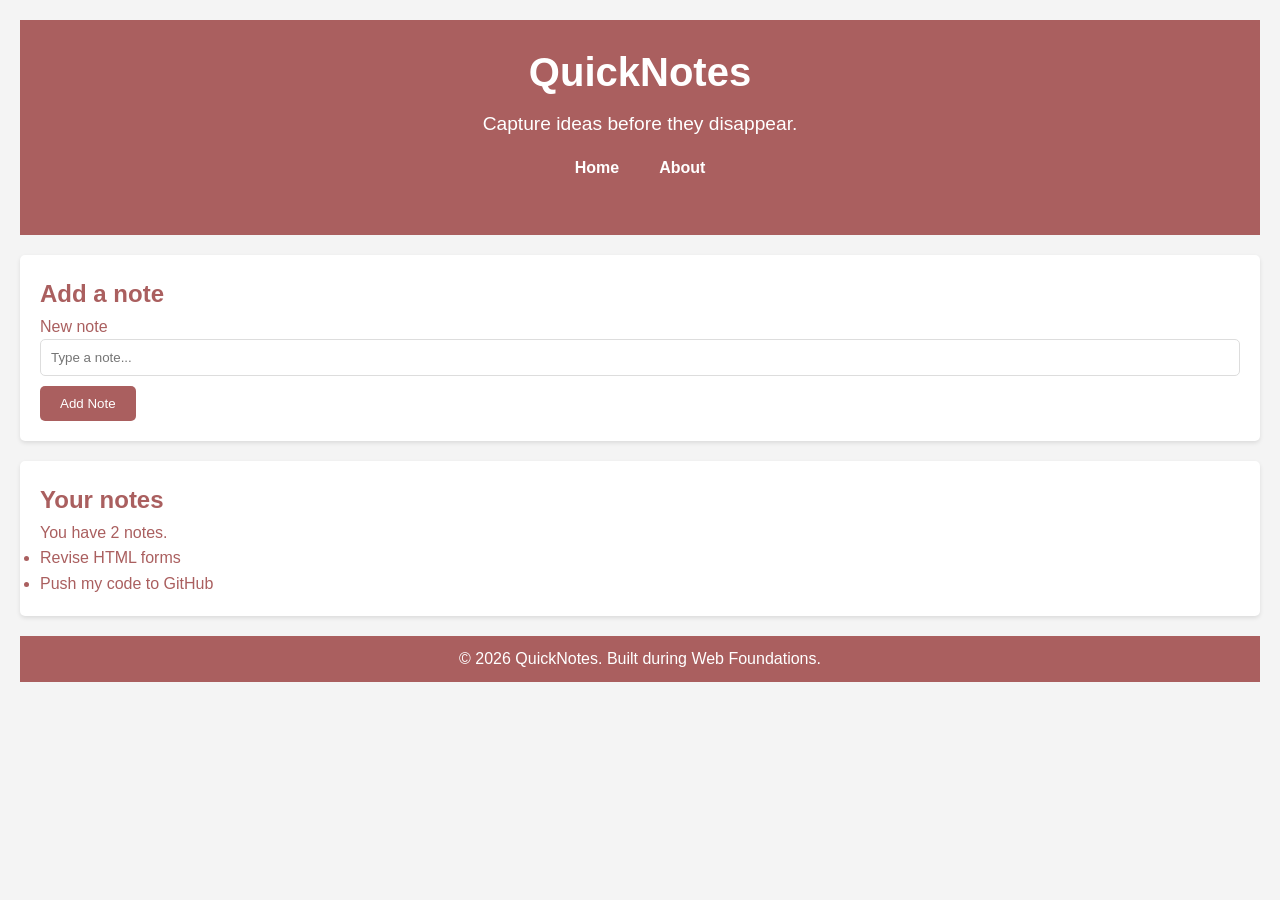
==== web-foundations-days/day2/index.html @ c066a854 "day 2 submission" ====
<!doctype html>
<html lang="en">
  <head>
    <meta charset="UTF-8" />
    <meta name="viewport" content="width=device-width, initial-scale=1.0" />
    <link rel="stylesheet" href="style.css" />
    <title>QuickNotes</title>
  </head>
  <body>
    <header>
      <h1>QuickNotes</h1>
      <p>Capture ideas before they disappear.</p>

      <nav>
        <a href="index.html">Home</a>
        <a href="about.html">About</a>
      </nav>
    </header>

    <main>
      <section id="add-note">
        <h2>Add a note</h2>

        <form id="note-form">
          <label for="note-input">New note</label>
          <input type="text" id="note-input" placeholder="Type a note..." />
          <button type="submit">Add Note</button>
        </form>
      </section>

      <section id="your-notes">
        <h2>Your notes</h2>

        <p id="note-count">You have 2 notes.</p>

        <ul id="notes-list">
          <li>Revise HTML forms</li>
          <li>Push my code to GitHub</li>
        </ul>
      </section>
    </main>

    <footer>
      <p>&copy; 2026 QuickNotes. Built during Web Foundations.</p>
    </footer>
  </body>
</html>
---- web-foundations-days/day2/style.css ----
/* Reset */
* {
  margin: 0;
  padding: 0;
  box-sizing: border-box;
}   

body {

  margin: 0;
  padding: 0;
  font-family: Arial, sans-serif;
  line-height: 1.6;
  background-color: #f4f4f4;
  color: #aa5f5f;
  padding: 20px;
}

header {
  margin-bottom: 20px;
  background-color: #aa5f5f;
  color: #fff;
  padding: 20px 0;
  text-align: center;
}   

header h1 {
  margin: 0;
  font-size: 2.5em;
}

header p {
  margin: 5px 0 0;
  font-size: 1.2em;
}

nav {
  justify-content: center;
  display: flex;
  gap: 20px;
  align-items: center;
  gap: 20px;
  margin-bottom: 20px;
  background-color: #aa5f5f;
  padding: 10px 0;
  text-align: center;
}

nav a {
  color: #fff;
  text-decoration: none;
  padding: 5px 10px;
  transition: background-color 0.3s, color 0.3s;
  font-weight: bold;
}

nav a:hover {
  background-color: #fff;
  color: #aa5f5f;
  border-radius: 5px;
}

section {
  margin-bottom: 20px;
  padding: 20px;
  background-color: #fff;
  border-radius: 5px;
  box-shadow: 0 2px 4px rgba(0, 0, 0, 0.1);
}

.features {
  display: grid;
  grid-template-columns: repeat(auto-fit, minmax(200px, 1fr));
  gap: 20px;
  padding: 20px;
  list-style-type: none;
}


.features-list li {
  background-color: #f4f4f4;
  padding: 10px;
  border-radius: 5px;
  text-align: center;
}

table {
  width: 100%;
  border-collapse: collapse;
  margin-top: 10px;
}

th, td {
  border: 1px solid #ddd;
  padding: 8px;
  text-align: left;
}   

input[type="text"], textarea {
  width: 100%;
  padding: 10px;
  margin-bottom: 10px;
  border: 1px solid #ddd;
  border-radius: 5px;
}

button {
  background-color: #aa5f5f;
  color: #fff;
  border: none;
  padding: 10px 20px;
  cursor: pointer;
  border-radius: 5px;
  transition: background-color 0.3s, color 0.3s;
}

button:hover {
  background-color: #fff;
  color: #aa5f5f;
  border: 1px solid #aa5f5f;
}


footer {
  margin-top: 20px;
  background-color: #aa5f5f;
  color: #fff;
  padding: 10px 0;
  text-align: center;
}

@media (max-width: 600px) {

  header {
    padding: 10px 0;
  }

  header h1 {
    font-size: 2em;
  }

  nav {
    flex-direction: column;
    gap: 10px;
  }
  main {
    padding: 10px;
  }
}
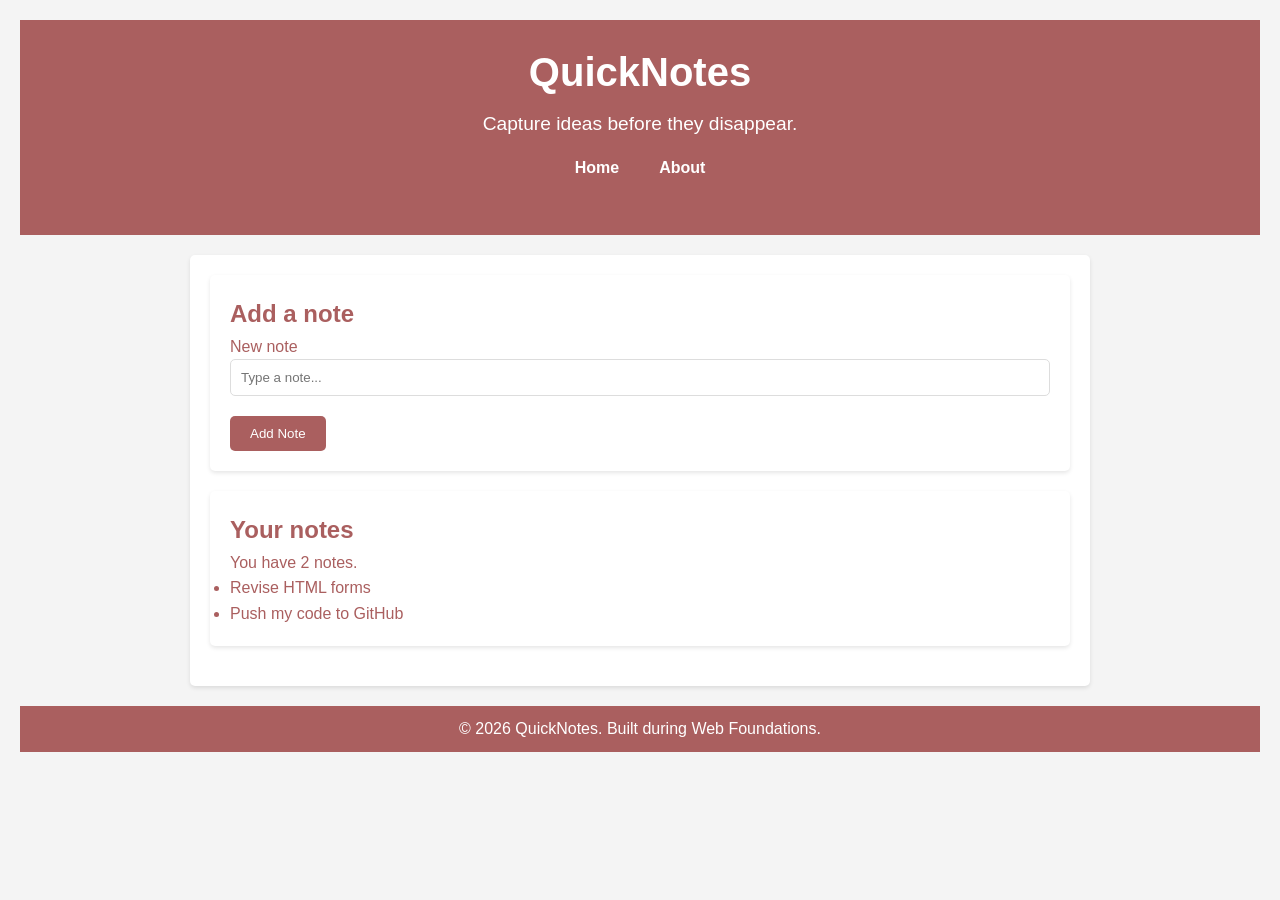
==== commit 4f9b3928: "fixing day 1 suggestions" ====
--- a/web-foundations-days/day2/index.html
+++ b/web-foundations-days/day2/index.html
@@ -22,8 +22,10 @@
         <h2>Add a note</h2>
 
         <form id="note-form">
-          <label for="note-input">New note</label>
-          <input type="text" id="note-input" placeholder="Type a note..." />
+          <div class="form-group">
+            <label for="note-input">New note</label>
+            <input type="text" id="note-input" placeholder="Type a note..." />
+          </div>
           <button type="submit">Add Note</button>
         </form>
       </section>
--- a/web-foundations-days/day2/style.css
+++ b/web-foundations-days/day2/style.css
@@ -60,6 +60,14 @@
   border-radius: 5px;
 }
 
+main {
+  max-width: 900px;
+  margin: 0 auto;
+  padding: 20px;
+  background-color: #fff;
+  border-radius: 5px;
+  box-shadow: 0 2px 4px rgba(0, 0, 0, 0.1);
+}
 section {
   margin-bottom: 20px;
   padding: 20px;
@@ -77,12 +85,14 @@
 }
 
 
-.features-list li {
-  background-color: #f4f4f4;
-  padding: 10px;
-  border-radius: 5px;
-  text-align: center;
+.features-list {
+  display: grid;
+  grid-template-columns: repeat(auto-fit, minmax(200px, 1fr));
+  gap: 20px;
+  padding: 20px;
+  list-style-type: none;
 }
+
 
 table {
   width: 100%;
@@ -96,7 +106,11 @@
   text-align: left;
 }   
 
-input[type="text"], textarea {
+.form-group {
+  margin-bottom: 10px;
+}
+
+input[type="text"], input[type="email"], textarea {
   width: 100%;
   padding: 10px;
   margin-bottom: 10px;
